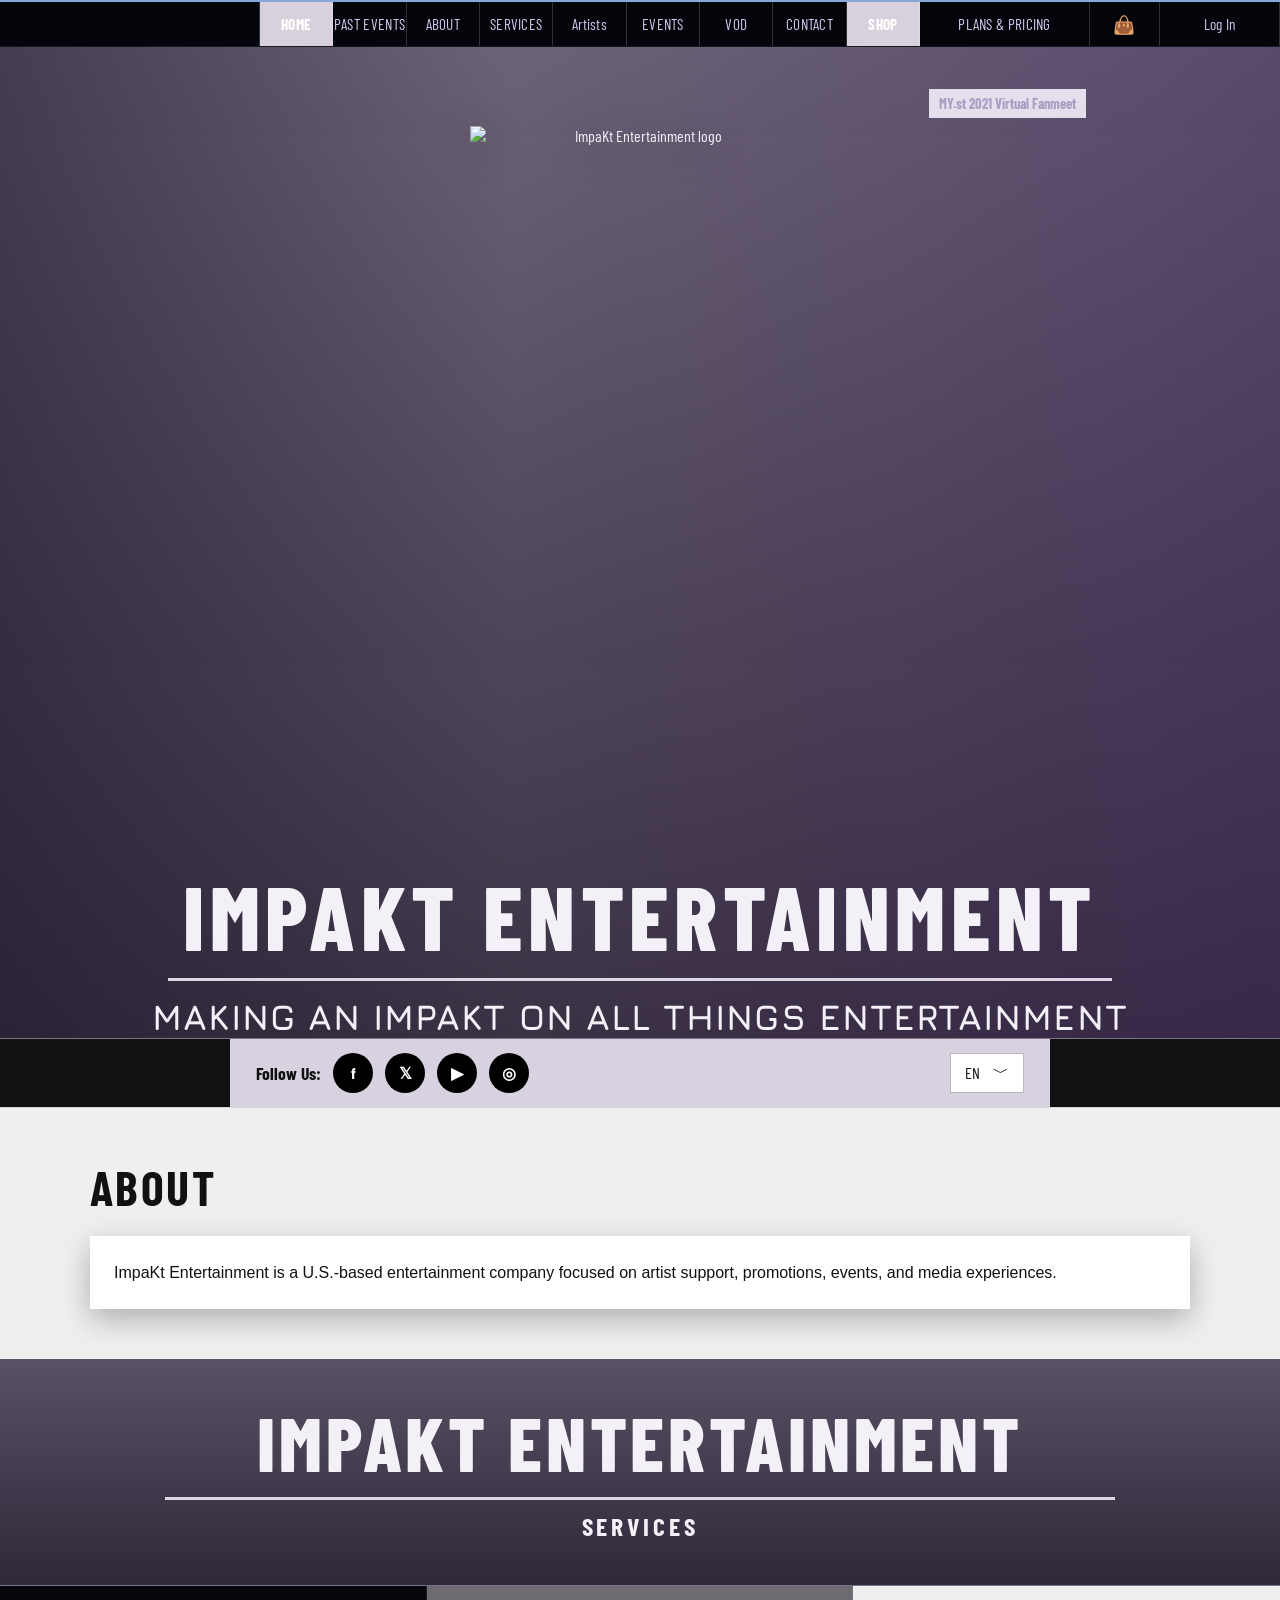
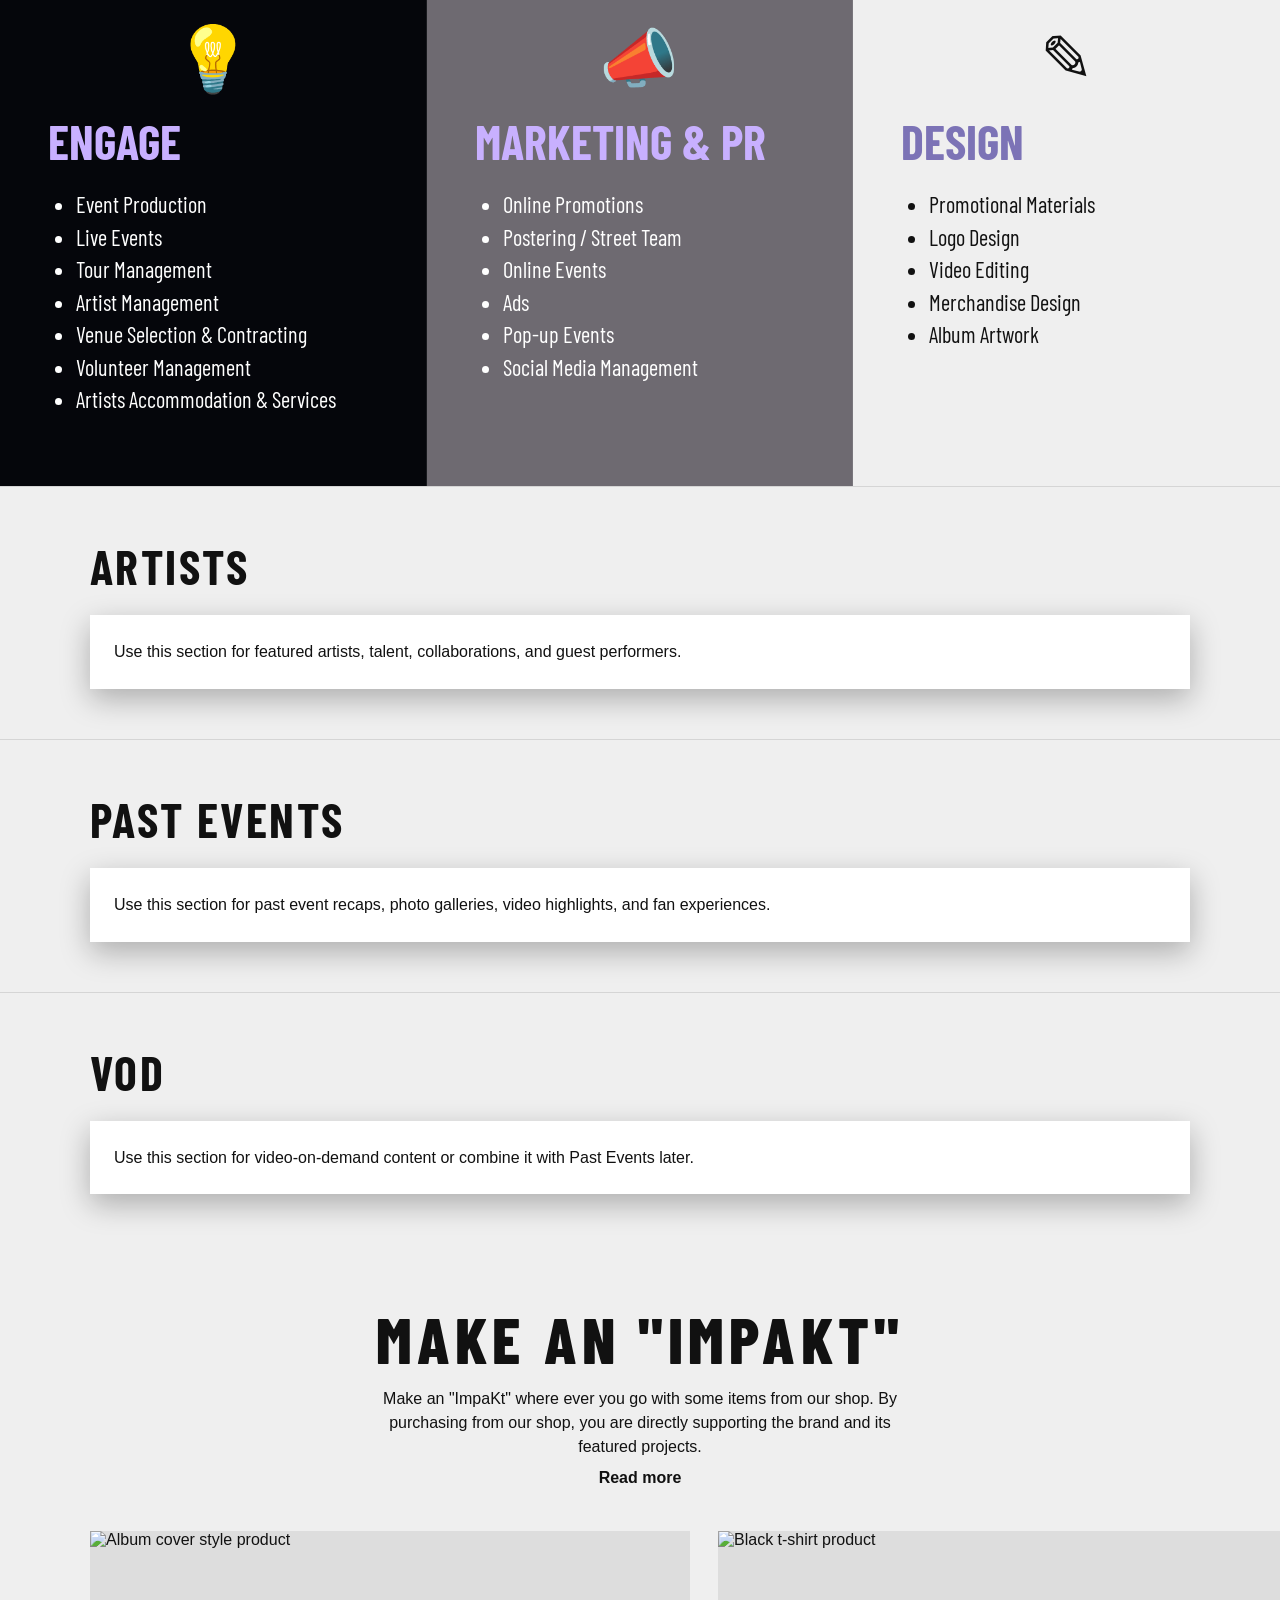
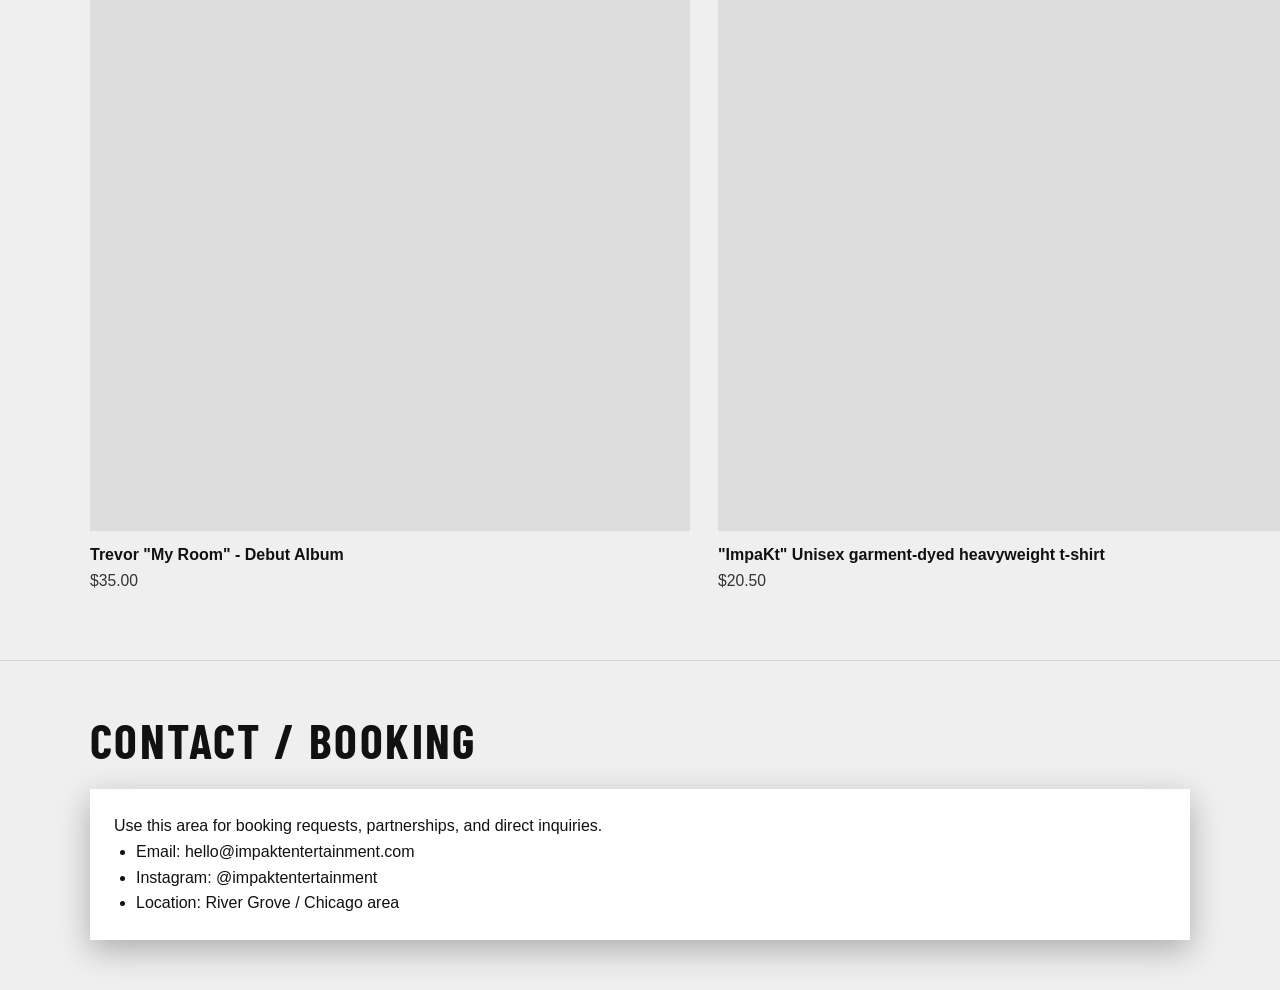
==== index.html @ 6715704d "Add files via upload" ====
<!DOCTYPE html>
<html lang="en">
<head>
  <meta charset="UTF-8" />
  <meta name="viewport" content="width=device-width, initial-scale=1.0" />
  <title>ImpaKt Entertainment</title>
  <meta name="description" content="ImpaKt Entertainment website closely matched to the original design and updated with the official logo." />
  <link rel="preconnect" href="https://fonts.googleapis.com">
  <link rel="preconnect" href="https://fonts.gstatic.com" crossorigin>
  <link href="https://fonts.googleapis.com/css2?family=Barlow+Condensed:wght@400;600;700;800&family=Jura:wght@500;700&display=swap" rel="stylesheet">
  <style>
    :root {
      --panel: #05060b;
      --panel-2: #6c6870;
      --text: #f3f0f7;
      --purple: #c8b0ff;
      --purple-soft: #d7c8ef;
      --border: rgba(255,255,255,0.18);
      --shadow: 0 10px 30px rgba(0,0,0,0.28);
    }
    * { box-sizing: border-box; margin: 0; padding: 0; }
    html { scroll-behavior: smooth; }
    body { font-family: 'Barlow Condensed', Arial, sans-serif; background: #111; color: var(--text); }
    a { color: inherit; text-decoration: none; }
    img { display: block; max-width: 100%; }
    .skip-link { position: absolute; left: 12px; top: -48px; background: white; color: black; padding: 8px 12px; z-index: 1000; }
    .skip-link:focus { top: 12px; }

    .topbar {
      position: sticky; top: 0; z-index: 50; background: rgba(5, 6, 11, 0.98); border-top: 2px solid #87a7d8;
      border-bottom: 1px solid rgba(255,255,255,0.08);
    }
    .nav-row {
      display: grid; grid-template-columns: 260px repeat(9, minmax(0, 1fr)) 170px 70px 120px; min-height: 44px; align-items: stretch;
    }
    .nav-spacer { border-right: 1px solid var(--border); }
    .nav-link, .nav-icon {
      display: flex; align-items: center; justify-content: center; border-right: 1px solid var(--border);
      text-transform: uppercase; letter-spacing: 0.02em; font-size: 0.95rem; color: var(--purple-soft); min-height: 44px;
    }
    .nav-link.small-case { text-transform: none; }
    .nav-link.active { background: #d8d0dd; color: #ffffff; font-weight: 700; }
    .nav-icon { font-size: 1.1rem; }

    .hero {
      position: relative; min-height: 640px;
      background: linear-gradient(rgba(205,185,233,0.45), rgba(116,88,145,0.34)), url('https://picsum.photos/seed/impakt-concert-style/1800/900') center/cover no-repeat;
      border-bottom: 1px solid rgba(255,255,255,0.15); overflow: hidden;
    }
    .hero::after {
      content: ""; position: absolute; inset: 0; background: linear-gradient(90deg, rgba(33,28,46,0.48), rgba(255,255,255,0.04) 40%, rgba(66,39,96,0.34)); pointer-events: none;
    }
    .hero-inner {
      position: relative; z-index: 1; max-width: 1200px; margin: 0 auto; padding: 42px 24px 0; display: flex; flex-direction: column; align-items: center; text-align: center;
    }
    .badge {
      align-self: flex-end; margin-right: 130px; background: rgba(240,235,248,0.92); color: #a9a0c2; font-size: 0.9rem; padding: 6px 10px; font-weight: 700;
    }
    .official-logo {
      margin-top: 8px; width: 340px; max-width: 70vw; filter: drop-shadow(0 8px 18px rgba(0,0,0,0.3));
    }
    .hero h1 {
      margin-top: 26px; font-size: clamp(4rem, 7vw, 6.3rem); line-height: 0.98; letter-spacing: 0.06em; text-transform: uppercase; font-weight: 800;
    }
    .hero-rule { width: min(970px, 82%); height: 3px; background: rgba(239,232,247,0.9); margin: 18px auto 14px; }
    .hero-tag {
      font-family: 'Jura', sans-serif; font-size: clamp(1.4rem, 2.8vw, 3rem); letter-spacing: 0.03em; text-transform: uppercase; font-weight: 700;
    }

    .social-bar {
      max-width: 820px; margin: 0 auto; background: #d8d1df; color: #111; display: flex; align-items: center; justify-content: space-between; padding: 14px 26px;
    }
    .social-group { display: flex; align-items: center; gap: 12px; font-size: 1.1rem; font-weight: 700; }
    .social-icon { width: 40px; height: 40px; border-radius: 50%; background: #000; color: white; display: grid; place-items: center; font-size: 1rem; }
    .lang {
      padding: 8px 14px; border: 1px solid rgba(0,0,0,0.28); min-width: 74px; display: flex; justify-content: space-between; align-items: center; background: white; font-size: 1rem;
    }

    .section-hero {
      background: linear-gradient(rgba(205,185,233,0.38), rgba(116,88,145,0.32)), url('https://picsum.photos/seed/impakt-concert-section/1800/500') center/cover no-repeat;
      text-align: center; padding: 36px 24px 44px; border-bottom: 1px solid rgba(255,255,255,0.2);
    }
    .section-hero h2 { font-size: clamp(3.4rem, 6vw, 5.4rem); text-transform: uppercase; letter-spacing: 0.05em; font-weight: 800; }
    .section-hero .line { width: min(950px, 82%); height: 3px; margin: 10px auto; background: rgba(239,232,247,0.9); }
    .section-hero .label { font-size: clamp(1.3rem, 2vw, 2rem); text-transform: uppercase; letter-spacing: 0.15em; font-weight: 700; }

    .services-grid { display: grid; grid-template-columns: repeat(3, 1fr); }
    .service-col { min-height: 500px; padding: 38px 48px 46px; display: flex; flex-direction: column; align-items: center; text-align: left; border-right: 1px solid rgba(255,255,255,0.08); }
    .service-col:last-child { border-right: 0; }
    .service-col.dark { background: #05060b; color: white; }
    .service-col.mid { background: #6e6a71; color: white; }
    .service-col.light { background: #efefef; color: #111; }
    .service-icon { font-size: 4rem; line-height: 1; margin-bottom: 24px; }
    .service-col h3 { font-size: 3rem; text-transform: uppercase; font-weight: 700; color: var(--purple); margin-bottom: 18px; align-self: flex-start; }
    .service-col.light h3 { color: #7c73b6; }
    .service-col ul { padding-left: 28px; font-size: 1.4rem; line-height: 1.45; align-self: flex-start; }

    .content-section { background: #efefef; color: #111; padding: 56px 24px 70px; }
    .content-wrap { max-width: 1100px; margin: 0 auto; }
    .shop-head { text-align: center; margin-bottom: 44px; }
    .shop-head h2 { font-size: clamp(3rem, 5vw, 4.8rem); font-weight: 800; letter-spacing: 0.08em; text-transform: uppercase; }
    .shop-head p { font-family: Arial, sans-serif; max-width: 520px; margin: 10px auto 0; font-size: 1rem; line-height: 1.5; }
    .shop-head strong { display: inline-block; margin-top: 10px; font-family: Arial, sans-serif; }
    .product-grid { display: grid; grid-template-columns: repeat(4, 1fr); gap: 28px; }
    .product { font-family: Arial, sans-serif; }
    .product img { width: 100%; aspect-ratio: 1 / 1; object-fit: cover; background: #ddd; }
    .product h3 { font-size: 1rem; line-height: 1.45; margin-top: 12px; }
    .product p { margin-top: 6px; font-size: 0.98rem; color: #333; }

    .simple-section { background: #efefef; color: #111; padding: 50px 24px; border-top: 1px solid #d5d5d5; }
    .simple-section h2 { max-width: 1100px; margin: 0 auto 20px; font-size: 3rem; text-transform: uppercase; letter-spacing: 0.05em; }
    .simple-panel { max-width: 1100px; margin: 0 auto; font-family: Arial, sans-serif; background: white; padding: 24px; box-shadow: var(--shadow); }
    .simple-panel p, .simple-panel li { font-size: 1rem; line-height: 1.6; }
    .simple-panel ul { padding-left: 22px; }

    @media (max-width: 1200px) {
      .nav-row { grid-template-columns: 180px repeat(9, minmax(0, 1fr)) 150px 60px 90px; }
      .nav-link, .nav-icon { font-size: 0.8rem; }
    }
    @media (max-width: 980px) {
      .nav-row { display: flex; flex-wrap: wrap; }
      .nav-spacer { display: none; }
      .nav-link, .nav-icon { flex: 1 1 120px; border-bottom: 1px solid var(--border); }
      .hero { min-height: 540px; }
      .badge { align-self: center; margin-right: 0; }
      .services-grid, .product-grid { grid-template-columns: 1fr 1fr; }
    }
    @media (max-width: 680px) {
      .services-grid, .product-grid { grid-template-columns: 1fr; }
      .service-col { min-height: auto; }
      .social-bar { flex-direction: column; gap: 14px; }
    }
  </style>
</head>
<body>
  <a class="skip-link" href="#main">Skip to content</a>
  <header class="topbar">
    <nav class="nav-row" aria-label="Primary navigation">
      <div class="nav-spacer"></div>
      <a class="nav-link active" href="#home">Home</a>
      <a class="nav-link" href="#past-events">Past Events</a>
      <a class="nav-link" href="#about">About</a>
      <a class="nav-link" href="#services">Services</a>
      <a class="nav-link small-case" href="#artists">Artists</a>
      <a class="nav-link" href="#events">Events</a>
      <a class="nav-link" href="#vod">VOD</a>
      <a class="nav-link" href="#contact">Contact</a>
      <a class="nav-link active" style="background:#d8d0dd;color:#fff;" href="#shop">Shop</a>
      <a class="nav-link" href="#pricing">Plans & Pricing</a>
      <a class="nav-icon" href="#cart" aria-label="Shopping bag">👜</a>
      <a class="nav-link small-case" href="#login">Log In</a>
    </nav>
  </header>

  <main id="main">
    <section class="hero" id="home">
      <div class="hero-inner">
        <div class="badge">MY.st 2021 Virtual Fanmeet</div>
        <img class="official-logo" src="shkfdbku.jpg" alt="ImpaKt Entertainment logo" width="1280" height="720">
        <h1>ImpaKt Entertainment</h1>
        <div class="hero-rule"></div>
        <div class="hero-tag">Making an ImpaKt on all things entertainment</div>
      </div>
    </section>

    <div class="social-bar">
      <div class="social-group">
        <span>Follow Us:</span>
        <span class="social-icon">f</span>
        <span class="social-icon">𝕏</span>
        <span class="social-icon">▶</span>
        <span class="social-icon">◎</span>
      </div>
      <div class="lang">EN <span>﹀</span></div>
    </div>

    <section class="simple-section" id="about">
      <h2>About</h2>
      <div class="simple-panel"><p>ImpaKt Entertainment is a U.S.-based entertainment company focused on artist support, promotions, events, and media experiences.</p></div>
    </section>

    <section class="section-hero" id="services">
      <h2>ImpaKt Entertainment</h2>
      <div class="line"></div>
      <div class="label">Services</div>
    </section>

    <section class="services-grid">
      <article class="service-col dark">
        <div class="service-icon">💡</div>
        <h3>Engage</h3>
        <ul><li>Event Production</li><li>Live Events</li><li>Tour Management</li><li>Artist Management</li><li>Venue Selection & Contracting</li><li>Volunteer Management</li><li>Artists Accommodation & Services</li></ul>
      </article>
      <article class="service-col mid">
        <div class="service-icon">📣</div>
        <h3>Marketing & PR</h3>
        <ul><li>Online Promotions</li><li>Postering / Street Team</li><li>Online Events</li><li>Ads</li><li>Pop-up Events</li><li>Social Media Management</li></ul>
      </article>
      <article class="service-col light">
        <div class="service-icon">✎</div>
        <h3>Design</h3>
        <ul><li>Promotional Materials</li><li>Logo Design</li><li>Video Editing</li><li>Merchandise Design</li><li>Album Artwork</li></ul>
      </article>
    </section>

    <section class="simple-section" id="artists">
      <h2>Artists</h2>
      <div class="simple-panel"><p>Use this section for featured artists, talent, collaborations, and guest performers.</p></div>
    </section>

    <section class="simple-section" id="past-events">
      <h2>Past Events</h2>
      <div class="simple-panel"><p>Use this section for past event recaps, photo galleries, video highlights, and fan experiences.</p></div>
    </section>

    <section class="simple-section" id="vod">
      <h2>VOD</h2>
      <div class="simple-panel"><p>Use this section for video-on-demand content or combine it with Past Events later.</p></div>
    </section>

    <section class="content-section" id="shop">
      <div class="content-wrap">
        <div class="shop-head">
          <h2>Make an "ImpaKt"</h2>
          <p>Make an "ImpaKt" where ever you go with some items from our shop. By purchasing from our shop, you are directly supporting the brand and its featured projects.</p>
          <strong>Read more</strong>
        </div>
        <div class="product-grid">
          <article class="product"><img src="https://picsum.photos/seed/impakt-album/600/600" alt="Album cover style product" width="600" height="600" loading="lazy"><h3>Trevor "My Room" - Debut Album</h3><p>$35.00</p></article>
          <article class="product"><img src="https://picsum.photos/seed/impakt-shirt/600/600" alt="Black t-shirt product" width="600" height="600" loading="lazy"><h3>"ImpaKt" Unisex garment-dyed heavyweight t-shirt</h3><p>$20.50</p></article>
          <article class="product"><img src="https://picsum.photos/seed/impakt-bag/600/600" alt="Tote bag product" width="600" height="600" loading="lazy"><h3>Eco Tote Bag</h3><p>$18.00</p></article>
          <article class="product"><img src="https://picsum.photos/seed/impakt-jacket/600/600" alt="Black jacket product" width="600" height="600" loading="lazy"><h3>"IMPAKT" Embroidered Champion Packable Jacket</h3><p>$49.00</p></article>
        </div>
      </div>
    </section>

    <section class="simple-section" id="contact">
      <h2>Contact / Booking</h2>
      <div class="simple-panel">
        <p>Use this area for booking requests, partnerships, and direct inquiries.</p>
        <ul><li>Email: hello@impaktentertainment.com</li><li>Instagram: @impaktentertainment</li><li>Location: River Grove / Chicago area</li></ul>
      </div>
    </section>
  </main>
</body>
</html>
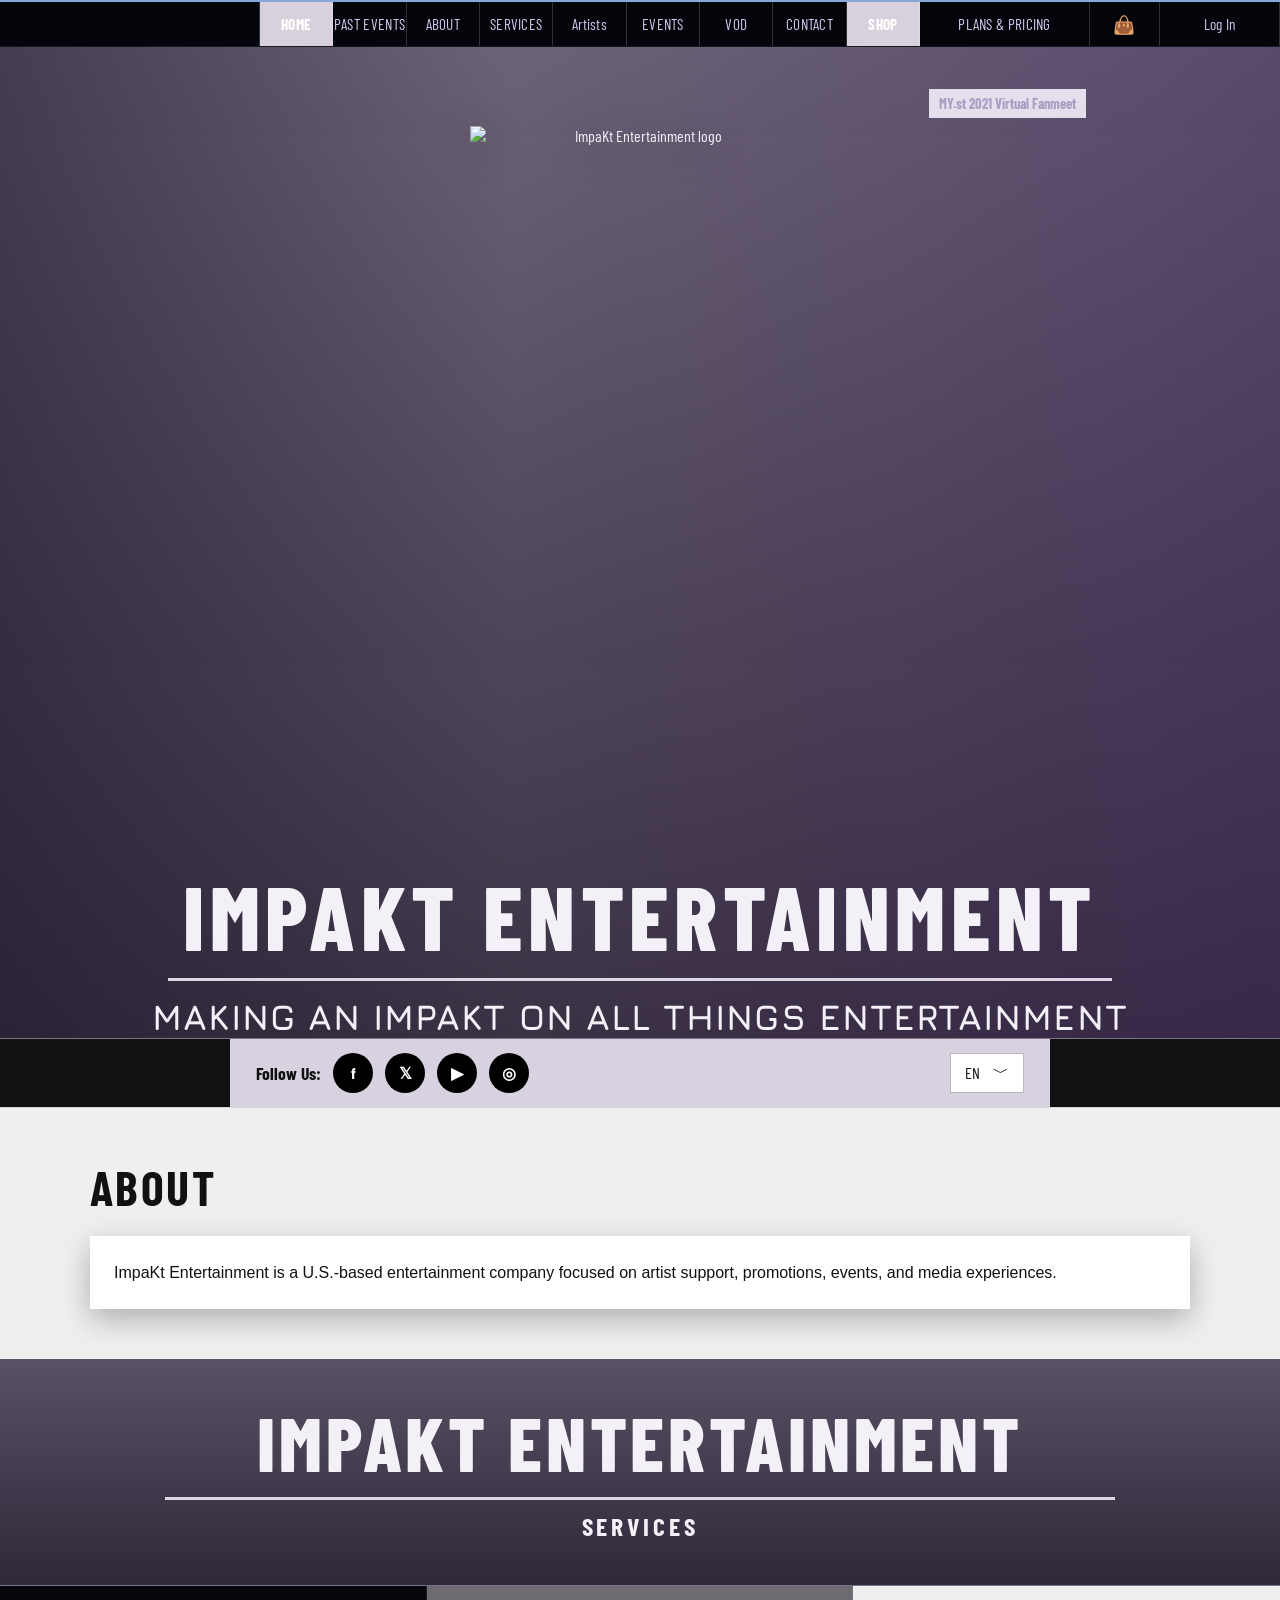
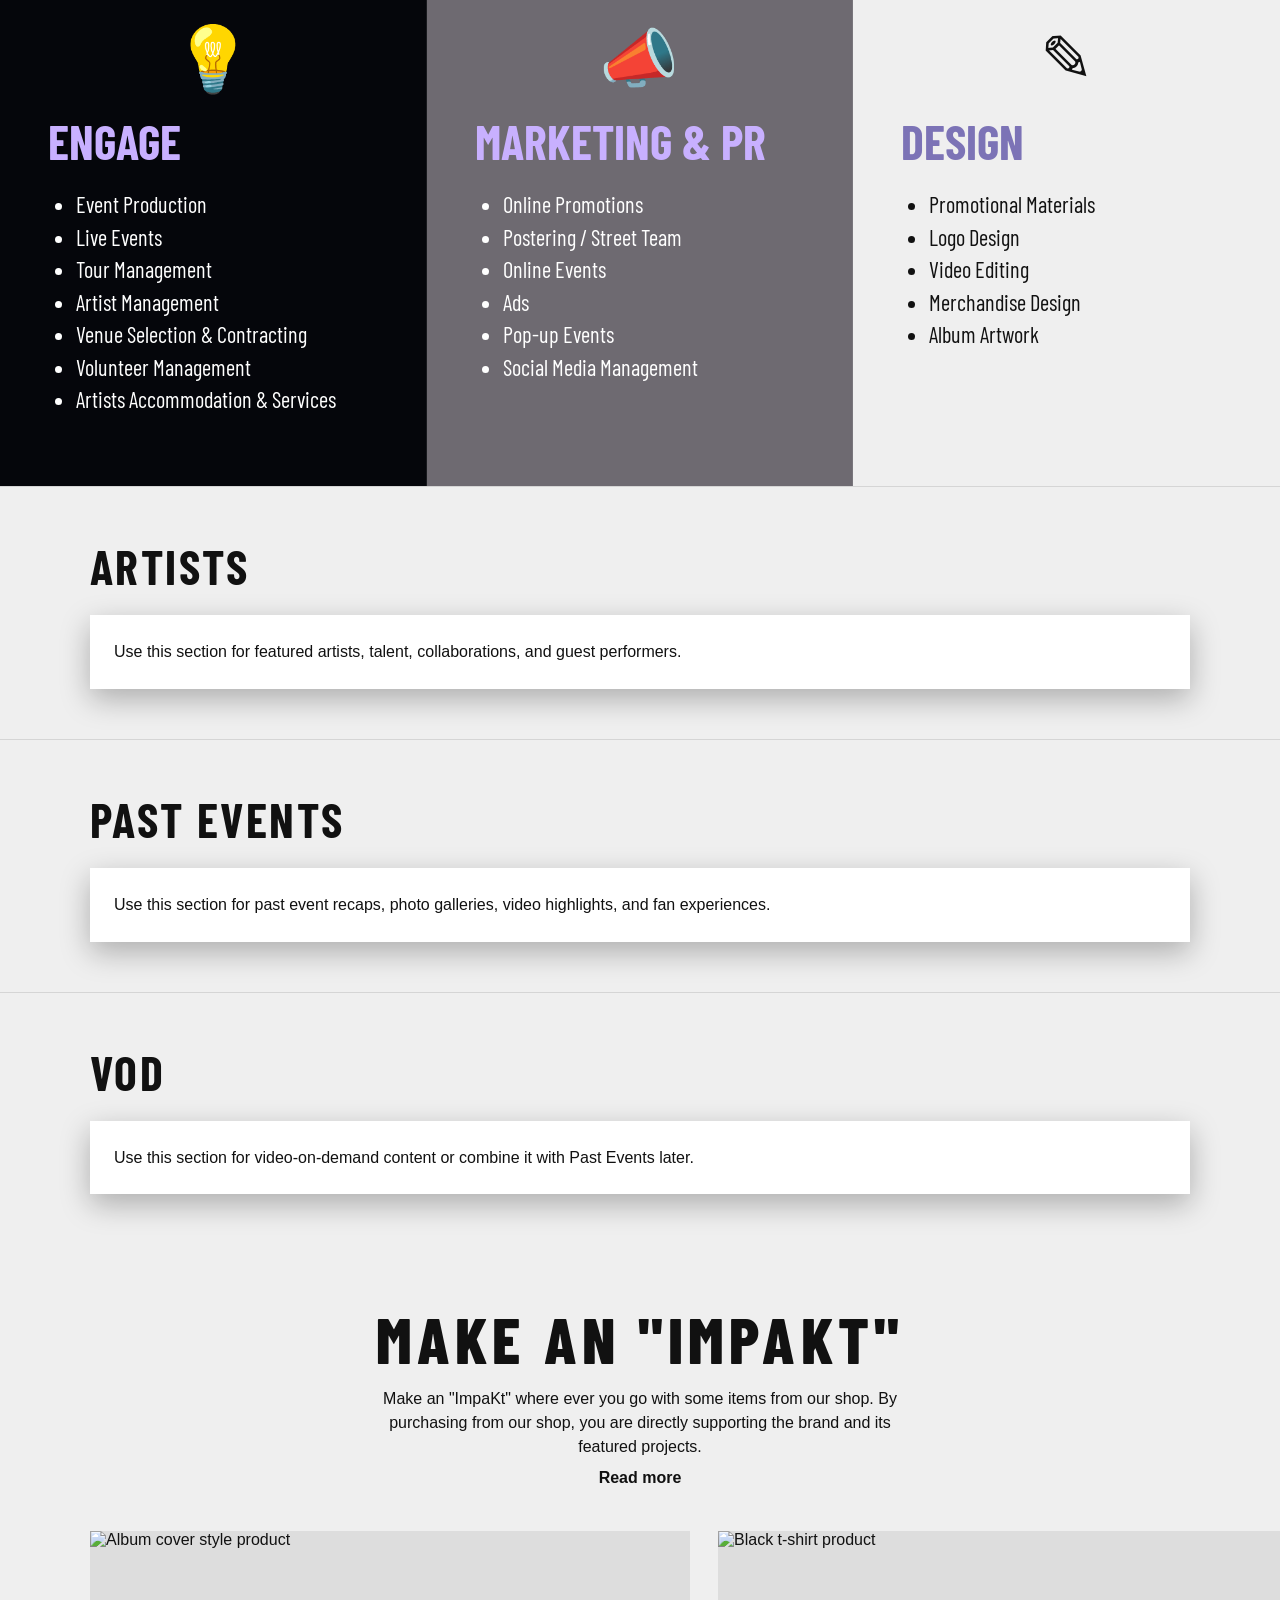
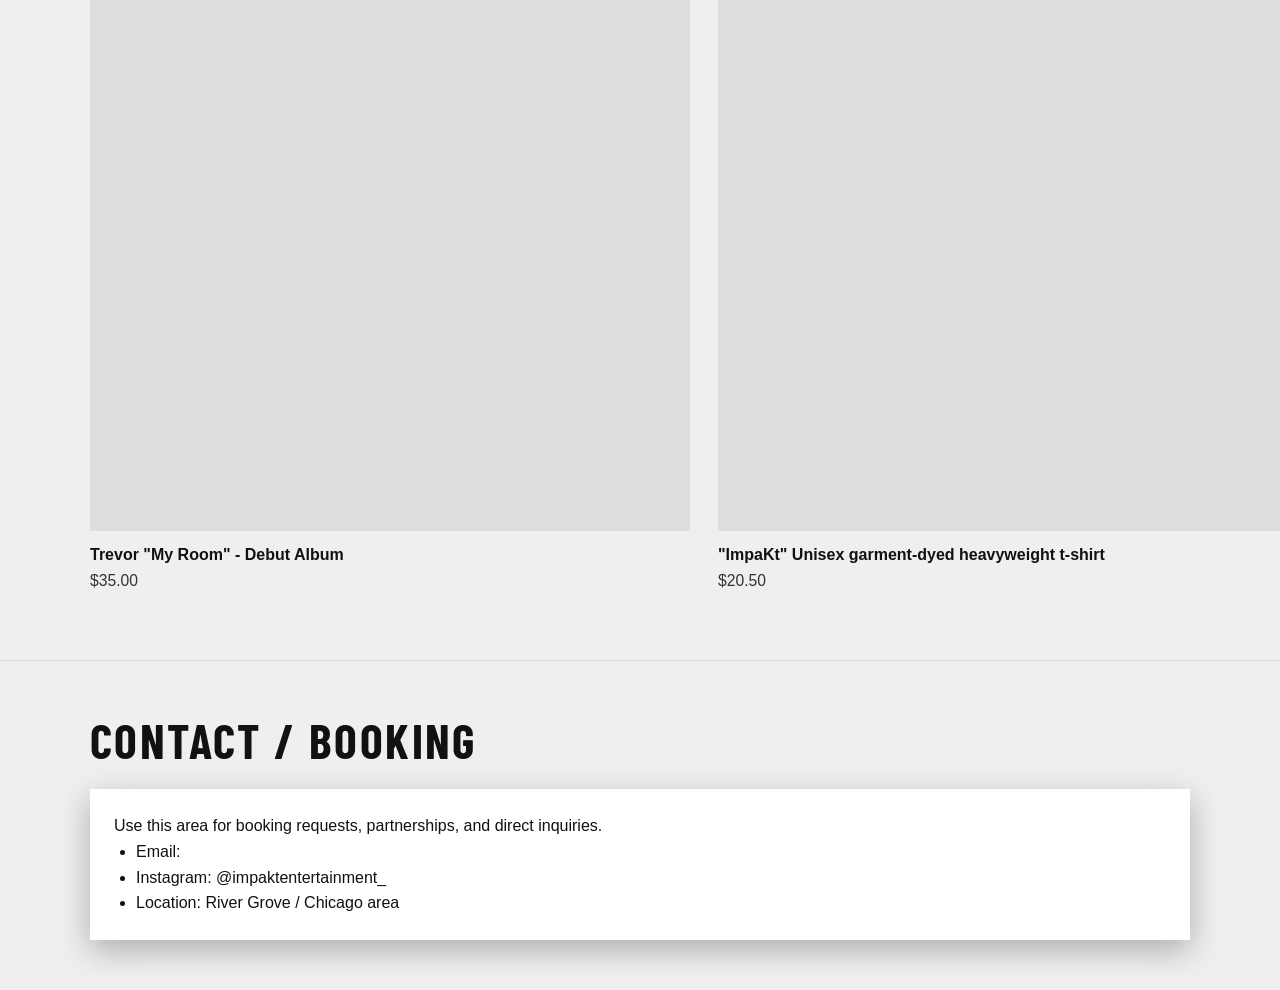
==== commit f39f4b7d: "Update index.html" ====
--- a/index.html
+++ b/index.html
@@ -238,9 +238,9 @@
       <h2>Contact / Booking</h2>
       <div class="simple-panel">
         <p>Use this area for booking requests, partnerships, and direct inquiries.</p>
-        <ul><li>Email: hello@impaktentertainment.com</li><li>Instagram: @impaktentertainment</li><li>Location: River Grove / Chicago area</li></ul>
+        <ul><li>Email: </li><li>Instagram: @impaktentertainment_</li><li>Location: River Grove / Chicago area</li></ul>
       </div>
     </section>
   </main>
 </body>
-</html>+</html>
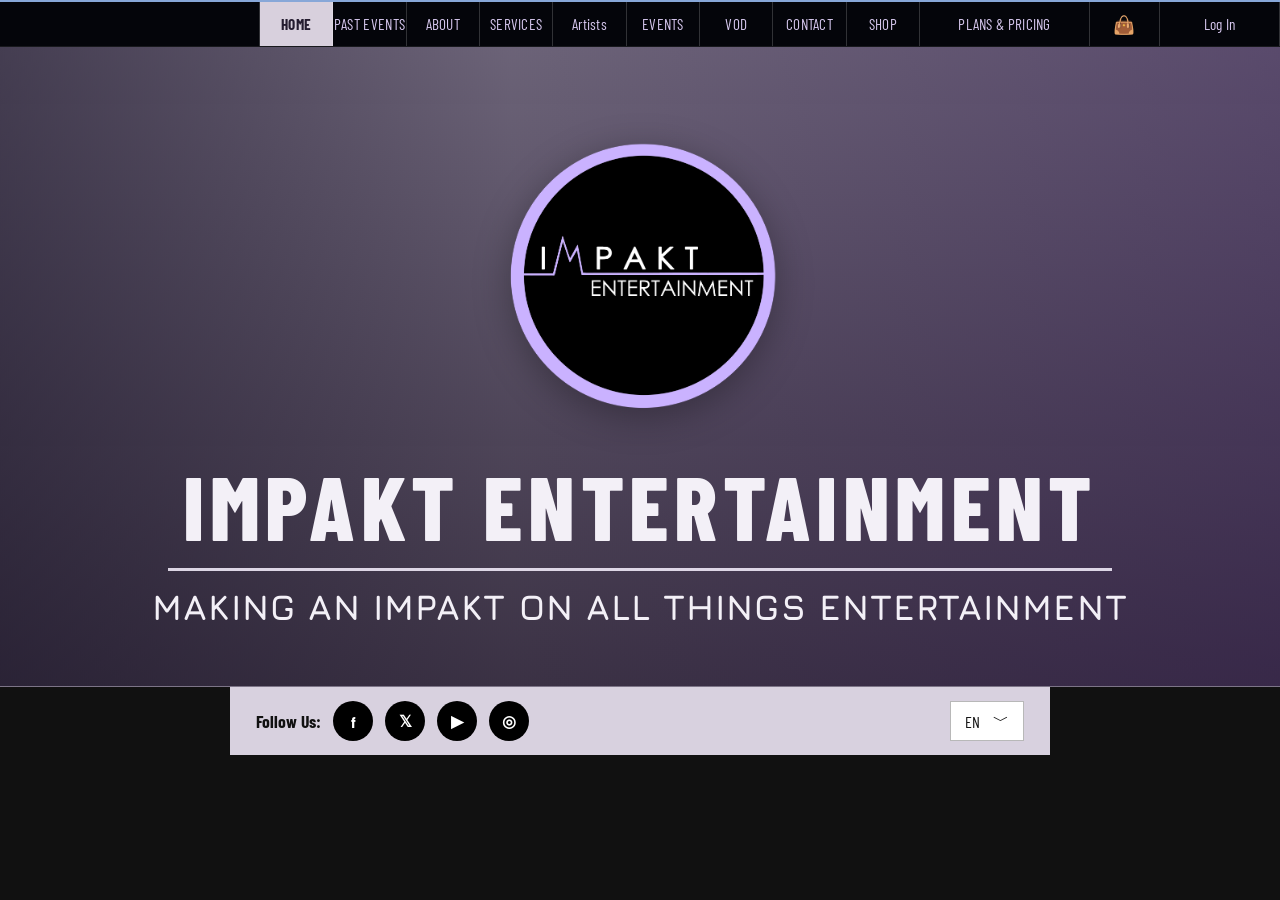
==== commit 753f83fc: "Replace broken impakt logo image with the correct logo (6ac301018319ab1bb930e217)" ====
--- a/index.html
+++ b/index.html
@@ -4,159 +4,36 @@
   <meta charset="UTF-8" />
   <meta name="viewport" content="width=device-width, initial-scale=1.0" />
   <title>ImpaKt Entertainment</title>
-  <meta name="description" content="ImpaKt Entertainment website closely matched to the original design and updated with the official logo." />
+  <meta name="description" content="ImpaKt Entertainment: artist support, promotions, events, and media experiences." />
   <link rel="preconnect" href="https://fonts.googleapis.com">
   <link rel="preconnect" href="https://fonts.gstatic.com" crossorigin>
   <link href="https://fonts.googleapis.com/css2?family=Barlow+Condensed:wght@400;600;700;800&family=Jura:wght@500;700&display=swap" rel="stylesheet">
-  <style>
-    :root {
-      --panel: #05060b;
-      --panel-2: #6c6870;
-      --text: #f3f0f7;
-      --purple: #c8b0ff;
-      --purple-soft: #d7c8ef;
-      --border: rgba(255,255,255,0.18);
-      --shadow: 0 10px 30px rgba(0,0,0,0.28);
-    }
-    * { box-sizing: border-box; margin: 0; padding: 0; }
-    html { scroll-behavior: smooth; }
-    body { font-family: 'Barlow Condensed', Arial, sans-serif; background: #111; color: var(--text); }
-    a { color: inherit; text-decoration: none; }
-    img { display: block; max-width: 100%; }
-    .skip-link { position: absolute; left: 12px; top: -48px; background: white; color: black; padding: 8px 12px; z-index: 1000; }
-    .skip-link:focus { top: 12px; }
-
-    .topbar {
-      position: sticky; top: 0; z-index: 50; background: rgba(5, 6, 11, 0.98); border-top: 2px solid #87a7d8;
-      border-bottom: 1px solid rgba(255,255,255,0.08);
-    }
-    .nav-row {
-      display: grid; grid-template-columns: 260px repeat(9, minmax(0, 1fr)) 170px 70px 120px; min-height: 44px; align-items: stretch;
-    }
-    .nav-spacer { border-right: 1px solid var(--border); }
-    .nav-link, .nav-icon {
-      display: flex; align-items: center; justify-content: center; border-right: 1px solid var(--border);
-      text-transform: uppercase; letter-spacing: 0.02em; font-size: 0.95rem; color: var(--purple-soft); min-height: 44px;
-    }
-    .nav-link.small-case { text-transform: none; }
-    .nav-link.active { background: #d8d0dd; color: #ffffff; font-weight: 700; }
-    .nav-icon { font-size: 1.1rem; }
-
-    .hero {
-      position: relative; min-height: 640px;
-      background: linear-gradient(rgba(205,185,233,0.45), rgba(116,88,145,0.34)), url('https://picsum.photos/seed/impakt-concert-style/1800/900') center/cover no-repeat;
-      border-bottom: 1px solid rgba(255,255,255,0.15); overflow: hidden;
-    }
-    .hero::after {
-      content: ""; position: absolute; inset: 0; background: linear-gradient(90deg, rgba(33,28,46,0.48), rgba(255,255,255,0.04) 40%, rgba(66,39,96,0.34)); pointer-events: none;
-    }
-    .hero-inner {
-      position: relative; z-index: 1; max-width: 1200px; margin: 0 auto; padding: 42px 24px 0; display: flex; flex-direction: column; align-items: center; text-align: center;
-    }
-    .badge {
-      align-self: flex-end; margin-right: 130px; background: rgba(240,235,248,0.92); color: #a9a0c2; font-size: 0.9rem; padding: 6px 10px; font-weight: 700;
-    }
-    .official-logo {
-      margin-top: 8px; width: 340px; max-width: 70vw; filter: drop-shadow(0 8px 18px rgba(0,0,0,0.3));
-    }
-    .hero h1 {
-      margin-top: 26px; font-size: clamp(4rem, 7vw, 6.3rem); line-height: 0.98; letter-spacing: 0.06em; text-transform: uppercase; font-weight: 800;
-    }
-    .hero-rule { width: min(970px, 82%); height: 3px; background: rgba(239,232,247,0.9); margin: 18px auto 14px; }
-    .hero-tag {
-      font-family: 'Jura', sans-serif; font-size: clamp(1.4rem, 2.8vw, 3rem); letter-spacing: 0.03em; text-transform: uppercase; font-weight: 700;
-    }
-
-    .social-bar {
-      max-width: 820px; margin: 0 auto; background: #d8d1df; color: #111; display: flex; align-items: center; justify-content: space-between; padding: 14px 26px;
-    }
-    .social-group { display: flex; align-items: center; gap: 12px; font-size: 1.1rem; font-weight: 700; }
-    .social-icon { width: 40px; height: 40px; border-radius: 50%; background: #000; color: white; display: grid; place-items: center; font-size: 1rem; }
-    .lang {
-      padding: 8px 14px; border: 1px solid rgba(0,0,0,0.28); min-width: 74px; display: flex; justify-content: space-between; align-items: center; background: white; font-size: 1rem;
-    }
-
-    .section-hero {
-      background: linear-gradient(rgba(205,185,233,0.38), rgba(116,88,145,0.32)), url('https://picsum.photos/seed/impakt-concert-section/1800/500') center/cover no-repeat;
-      text-align: center; padding: 36px 24px 44px; border-bottom: 1px solid rgba(255,255,255,0.2);
-    }
-    .section-hero h2 { font-size: clamp(3.4rem, 6vw, 5.4rem); text-transform: uppercase; letter-spacing: 0.05em; font-weight: 800; }
-    .section-hero .line { width: min(950px, 82%); height: 3px; margin: 10px auto; background: rgba(239,232,247,0.9); }
-    .section-hero .label { font-size: clamp(1.3rem, 2vw, 2rem); text-transform: uppercase; letter-spacing: 0.15em; font-weight: 700; }
-
-    .services-grid { display: grid; grid-template-columns: repeat(3, 1fr); }
-    .service-col { min-height: 500px; padding: 38px 48px 46px; display: flex; flex-direction: column; align-items: center; text-align: left; border-right: 1px solid rgba(255,255,255,0.08); }
-    .service-col:last-child { border-right: 0; }
-    .service-col.dark { background: #05060b; color: white; }
-    .service-col.mid { background: #6e6a71; color: white; }
-    .service-col.light { background: #efefef; color: #111; }
-    .service-icon { font-size: 4rem; line-height: 1; margin-bottom: 24px; }
-    .service-col h3 { font-size: 3rem; text-transform: uppercase; font-weight: 700; color: var(--purple); margin-bottom: 18px; align-self: flex-start; }
-    .service-col.light h3 { color: #7c73b6; }
-    .service-col ul { padding-left: 28px; font-size: 1.4rem; line-height: 1.45; align-self: flex-start; }
-
-    .content-section { background: #efefef; color: #111; padding: 56px 24px 70px; }
-    .content-wrap { max-width: 1100px; margin: 0 auto; }
-    .shop-head { text-align: center; margin-bottom: 44px; }
-    .shop-head h2 { font-size: clamp(3rem, 5vw, 4.8rem); font-weight: 800; letter-spacing: 0.08em; text-transform: uppercase; }
-    .shop-head p { font-family: Arial, sans-serif; max-width: 520px; margin: 10px auto 0; font-size: 1rem; line-height: 1.5; }
-    .shop-head strong { display: inline-block; margin-top: 10px; font-family: Arial, sans-serif; }
-    .product-grid { display: grid; grid-template-columns: repeat(4, 1fr); gap: 28px; }
-    .product { font-family: Arial, sans-serif; }
-    .product img { width: 100%; aspect-ratio: 1 / 1; object-fit: cover; background: #ddd; }
-    .product h3 { font-size: 1rem; line-height: 1.45; margin-top: 12px; }
-    .product p { margin-top: 6px; font-size: 0.98rem; color: #333; }
-
-    .simple-section { background: #efefef; color: #111; padding: 50px 24px; border-top: 1px solid #d5d5d5; }
-    .simple-section h2 { max-width: 1100px; margin: 0 auto 20px; font-size: 3rem; text-transform: uppercase; letter-spacing: 0.05em; }
-    .simple-panel { max-width: 1100px; margin: 0 auto; font-family: Arial, sans-serif; background: white; padding: 24px; box-shadow: var(--shadow); }
-    .simple-panel p, .simple-panel li { font-size: 1rem; line-height: 1.6; }
-    .simple-panel ul { padding-left: 22px; }
-
-    @media (max-width: 1200px) {
-      .nav-row { grid-template-columns: 180px repeat(9, minmax(0, 1fr)) 150px 60px 90px; }
-      .nav-link, .nav-icon { font-size: 0.8rem; }
-    }
-    @media (max-width: 980px) {
-      .nav-row { display: flex; flex-wrap: wrap; }
-      .nav-spacer { display: none; }
-      .nav-link, .nav-icon { flex: 1 1 120px; border-bottom: 1px solid var(--border); }
-      .hero { min-height: 540px; }
-      .badge { align-self: center; margin-right: 0; }
-      .services-grid, .product-grid { grid-template-columns: 1fr 1fr; }
-    }
-    @media (max-width: 680px) {
-      .services-grid, .product-grid { grid-template-columns: 1fr; }
-      .service-col { min-height: auto; }
-      .social-bar { flex-direction: column; gap: 14px; }
-    }
-  </style>
+  <link rel="stylesheet" href="/styles.css">
 </head>
 <body>
   <a class="skip-link" href="#main">Skip to content</a>
   <header class="topbar">
     <nav class="nav-row" aria-label="Primary navigation">
       <div class="nav-spacer"></div>
-      <a class="nav-link active" href="#home">Home</a>
-      <a class="nav-link" href="#past-events">Past Events</a>
-      <a class="nav-link" href="#about">About</a>
-      <a class="nav-link" href="#services">Services</a>
-      <a class="nav-link small-case" href="#artists">Artists</a>
-      <a class="nav-link" href="#events">Events</a>
-      <a class="nav-link" href="#vod">VOD</a>
-      <a class="nav-link" href="#contact">Contact</a>
-      <a class="nav-link active" style="background:#d8d0dd;color:#fff;" href="#shop">Shop</a>
-      <a class="nav-link" href="#pricing">Plans & Pricing</a>
-      <a class="nav-icon" href="#cart" aria-label="Shopping bag">👜</a>
-      <a class="nav-link small-case" href="#login">Log In</a>
+      <a class="nav-link active" href="/" aria-current="page">Home</a>
+      <a class="nav-link" href="/past-events/">Past Events</a>
+      <a class="nav-link" href="/about/">About</a>
+      <a class="nav-link" href="/services/">Services</a>
+      <a class="nav-link small-case" href="/artists/">Artists</a>
+      <a class="nav-link" href="/events/">Events</a>
+      <a class="nav-link" href="/vod/">VOD</a>
+      <a class="nav-link" href="/contact/">Contact</a>
+      <a class="nav-link" href="/shop/">Shop</a>
+      <a class="nav-link" href="/pricing/">Plans & Pricing</a>
+      <a class="nav-icon" href="/cart/" aria-label="Shopping bag">👜</a>
+      <a class="nav-link small-case" href="/login/">Log In</a>
     </nav>
   </header>
 
   <main id="main">
     <section class="hero" id="home">
       <div class="hero-inner">
-        <div class="badge">MY.st 2021 Virtual Fanmeet</div>
-        <img class="official-logo" src="shkfdbku.jpg" alt="ImpaKt Entertainment logo" width="1280" height="720">
+        <img class="official-logo" src="/assets/impakt-logo.png" alt="ImpaKt Entertainment logo" width="1685" height="1682">
         <h1>ImpaKt Entertainment</h1>
         <div class="hero-rule"></div>
         <div class="hero-tag">Making an ImpaKt on all things entertainment</div>
@@ -173,74 +50,6 @@
       </div>
       <div class="lang">EN <span>﹀</span></div>
     </div>
-
-    <section class="simple-section" id="about">
-      <h2>About</h2>
-      <div class="simple-panel"><p>ImpaKt Entertainment is a U.S.-based entertainment company focused on artist support, promotions, events, and media experiences.</p></div>
-    </section>
-
-    <section class="section-hero" id="services">
-      <h2>ImpaKt Entertainment</h2>
-      <div class="line"></div>
-      <div class="label">Services</div>
-    </section>
-
-    <section class="services-grid">
-      <article class="service-col dark">
-        <div class="service-icon">💡</div>
-        <h3>Engage</h3>
-        <ul><li>Event Production</li><li>Live Events</li><li>Tour Management</li><li>Artist Management</li><li>Venue Selection & Contracting</li><li>Volunteer Management</li><li>Artists Accommodation & Services</li></ul>
-      </article>
-      <article class="service-col mid">
-        <div class="service-icon">📣</div>
-        <h3>Marketing & PR</h3>
-        <ul><li>Online Promotions</li><li>Postering / Street Team</li><li>Online Events</li><li>Ads</li><li>Pop-up Events</li><li>Social Media Management</li></ul>
-      </article>
-      <article class="service-col light">
-        <div class="service-icon">✎</div>
-        <h3>Design</h3>
-        <ul><li>Promotional Materials</li><li>Logo Design</li><li>Video Editing</li><li>Merchandise Design</li><li>Album Artwork</li></ul>
-      </article>
-    </section>
-
-    <section class="simple-section" id="artists">
-      <h2>Artists</h2>
-      <div class="simple-panel"><p>Use this section for featured artists, talent, collaborations, and guest performers.</p></div>
-    </section>
-
-    <section class="simple-section" id="past-events">
-      <h2>Past Events</h2>
-      <div class="simple-panel"><p>Use this section for past event recaps, photo galleries, video highlights, and fan experiences.</p></div>
-    </section>
-
-    <section class="simple-section" id="vod">
-      <h2>VOD</h2>
-      <div class="simple-panel"><p>Use this section for video-on-demand content or combine it with Past Events later.</p></div>
-    </section>
-
-    <section class="content-section" id="shop">
-      <div class="content-wrap">
-        <div class="shop-head">
-          <h2>Make an "ImpaKt"</h2>
-          <p>Make an "ImpaKt" where ever you go with some items from our shop. By purchasing from our shop, you are directly supporting the brand and its featured projects.</p>
-          <strong>Read more</strong>
-        </div>
-        <div class="product-grid">
-          <article class="product"><img src="https://picsum.photos/seed/impakt-album/600/600" alt="Album cover style product" width="600" height="600" loading="lazy"><h3>Trevor "My Room" - Debut Album</h3><p>$35.00</p></article>
-          <article class="product"><img src="https://picsum.photos/seed/impakt-shirt/600/600" alt="Black t-shirt product" width="600" height="600" loading="lazy"><h3>"ImpaKt" Unisex garment-dyed heavyweight t-shirt</h3><p>$20.50</p></article>
-          <article class="product"><img src="https://picsum.photos/seed/impakt-bag/600/600" alt="Tote bag product" width="600" height="600" loading="lazy"><h3>Eco Tote Bag</h3><p>$18.00</p></article>
-          <article class="product"><img src="https://picsum.photos/seed/impakt-jacket/600/600" alt="Black jacket product" width="600" height="600" loading="lazy"><h3>"IMPAKT" Embroidered Champion Packable Jacket</h3><p>$49.00</p></article>
-        </div>
-      </div>
-    </section>
-
-    <section class="simple-section" id="contact">
-      <h2>Contact / Booking</h2>
-      <div class="simple-panel">
-        <p>Use this area for booking requests, partnerships, and direct inquiries.</p>
-        <ul><li>Email: </li><li>Instagram: @impaktentertainment_</li><li>Location: River Grove / Chicago area</li></ul>
-      </div>
-    </section>
   </main>
 </body>
 </html>
--- a/styles.css
+++ b/styles.css
@@ -0,0 +1,126 @@
+:root {
+  --panel: #05060b;
+  --panel-2: #6c6870;
+  --text: #f3f0f7;
+  --purple: #c8b0ff;
+  --purple-soft: #d7c8ef;
+  --border: rgba(255,255,255,0.18);
+  --shadow: 0 10px 30px rgba(0,0,0,0.28);
+}
+* { box-sizing: border-box; margin: 0; padding: 0; }
+html { scroll-behavior: smooth; }
+body { font-family: 'Barlow Condensed', Arial, sans-serif; background: #111; color: var(--text); }
+a { color: inherit; text-decoration: none; }
+img { display: block; max-width: 100%; }
+.skip-link { position: absolute; left: 12px; top: -48px; background: white; color: black; padding: 8px 12px; z-index: 1000; }
+.skip-link:focus { top: 12px; }
+
+.topbar {
+  position: sticky; top: 0; z-index: 50; background: rgba(5, 6, 11, 0.98); border-top: 2px solid #87a7d8;
+  border-bottom: 1px solid rgba(255,255,255,0.08);
+}
+.nav-row {
+  display: grid; grid-template-columns: 260px repeat(9, minmax(0, 1fr)) 170px 70px 120px; min-height: 44px; align-items: stretch;
+}
+.nav-spacer { border-right: 1px solid var(--border); }
+.nav-link, .nav-icon {
+  display: flex; align-items: center; justify-content: center; border-right: 1px solid var(--border);
+  text-transform: uppercase; letter-spacing: 0.02em; font-size: 0.95rem; color: var(--purple-soft); min-height: 44px;
+}
+.nav-link.small-case { text-transform: none; }
+.nav-link.active, .nav-icon.active { background: #d8d0dd; color: #241c30; font-weight: 700; }
+.nav-icon { font-size: 1.1rem; }
+
+.hero {
+  position: relative; min-height: 640px;
+  background: linear-gradient(rgba(205,185,233,0.45), rgba(116,88,145,0.34)), url('https://picsum.photos/seed/impakt-concert-style/1800/900') center/cover no-repeat;
+  border-bottom: 1px solid rgba(255,255,255,0.15); overflow: hidden;
+}
+.hero::after {
+  content: ""; position: absolute; inset: 0; background: linear-gradient(90deg, rgba(33,28,46,0.48), rgba(255,255,255,0.04) 40%, rgba(66,39,96,0.34)); pointer-events: none;
+}
+.hero-inner {
+  position: relative; z-index: 1; max-width: 1200px; margin: 0 auto; padding: 42px 24px 0; display: flex; flex-direction: column; align-items: center; text-align: center;
+}
+.badge {
+  align-self: flex-end; margin-right: 130px; background: rgba(240,235,248,0.92); color: #a9a0c2; font-size: 0.9rem; padding: 6px 10px; font-weight: 700;
+}
+.official-logo {
+  margin-top: 8px; width: 340px; height: auto; max-width: 70vw; filter: drop-shadow(0 8px 18px rgba(0,0,0,0.3));
+}
+.hero h1 {
+  margin-top: 26px; font-size: clamp(4rem, 7vw, 6.3rem); line-height: 0.98; letter-spacing: 0.06em; text-transform: uppercase; font-weight: 800;
+}
+.hero-rule { width: min(970px, 82%); height: 3px; background: rgba(239,232,247,0.9); margin: 18px auto 14px; }
+.hero-tag {
+  font-family: 'Jura', sans-serif; font-size: clamp(1.4rem, 2.8vw, 3rem); letter-spacing: 0.03em; text-transform: uppercase; font-weight: 700;
+}
+
+.social-bar {
+  max-width: 820px; margin: 0 auto; background: #d8d1df; color: #111; display: flex; align-items: center; justify-content: space-between; padding: 14px 26px;
+}
+.social-group { display: flex; align-items: center; gap: 12px; font-size: 1.1rem; font-weight: 700; }
+.social-icon { width: 40px; height: 40px; border-radius: 50%; background: #000; color: white; display: grid; place-items: center; font-size: 1rem; }
+.lang {
+  padding: 8px 14px; border: 1px solid rgba(0,0,0,0.28); min-width: 74px; display: flex; justify-content: space-between; align-items: center; background: white; font-size: 1rem;
+}
+
+.section-hero {
+  background: linear-gradient(rgba(205,185,233,0.38), rgba(116,88,145,0.32)), url('https://picsum.photos/seed/impakt-concert-section/1800/500') center/cover no-repeat;
+  text-align: center; padding: 36px 24px 44px; border-bottom: 1px solid rgba(255,255,255,0.2);
+}
+.section-hero h1, .section-hero h2 { font-size: clamp(3.4rem, 6vw, 5.4rem); text-transform: uppercase; letter-spacing: 0.05em; font-weight: 800; }
+.section-hero .line { width: min(950px, 82%); height: 3px; margin: 10px auto; background: rgba(239,232,247,0.9); }
+.section-hero .label { font-size: clamp(1.3rem, 2vw, 2rem); text-transform: uppercase; letter-spacing: 0.15em; font-weight: 700; }
+
+.services-grid { display: grid; grid-template-columns: repeat(3, 1fr); }
+.service-col { min-height: 500px; padding: 38px 48px 46px; display: flex; flex-direction: column; align-items: center; text-align: left; border-right: 1px solid rgba(255,255,255,0.08); }
+.service-col:last-child { border-right: 0; }
+.service-col.dark { background: #05060b; color: white; }
+.service-col.mid { background: #6e6a71; color: white; }
+.service-col.light { background: #efefef; color: #111; }
+.service-icon { font-size: 4rem; line-height: 1; margin-bottom: 24px; }
+.service-col h3 { font-size: 3rem; text-transform: uppercase; font-weight: 700; color: var(--purple); margin-bottom: 18px; align-self: flex-start; }
+.service-col.light h3 { color: #7c73b6; }
+.service-col ul { padding-left: 28px; font-size: 1.4rem; line-height: 1.45; align-self: flex-start; }
+
+.content-section { background: #efefef; color: #111; padding: 56px 24px 70px; }
+.content-wrap { max-width: 1100px; margin: 0 auto; }
+.shop-head { text-align: center; margin-bottom: 44px; }
+.shop-head h1, .shop-head h2 { font-size: clamp(3rem, 5vw, 4.8rem); font-weight: 800; letter-spacing: 0.08em; text-transform: uppercase; }
+.shop-head p { font-family: Arial, sans-serif; max-width: 520px; margin: 10px auto 0; font-size: 1rem; line-height: 1.5; }
+.shop-head strong { display: inline-block; margin-top: 10px; font-family: Arial, sans-serif; }
+.product-grid { display: grid; grid-template-columns: repeat(4, 1fr); gap: 28px; }
+.product { font-family: Arial, sans-serif; }
+.product img { width: 100%; aspect-ratio: 1 / 1; object-fit: cover; background: #ddd; }
+.product h3 { font-size: 1rem; line-height: 1.45; margin-top: 12px; }
+.product p { margin-top: 6px; font-size: 0.98rem; color: #333; }
+
+.simple-section { background: #efefef; color: #111; padding: 50px 24px; border-top: 1px solid #d5d5d5; }
+.simple-section h1, .simple-section h2 { max-width: 1100px; margin: 0 auto 20px; font-size: 3rem; text-transform: uppercase; letter-spacing: 0.05em; }
+.simple-panel { max-width: 1100px; margin: 0 auto; font-family: Arial, sans-serif; background: white; padding: 24px; box-shadow: var(--shadow); }
+.simple-panel p, .simple-panel li { font-size: 1rem; line-height: 1.6; }
+.simple-panel ul { padding-left: 22px; }
+
+@media (max-width: 1200px) {
+  .nav-row { grid-template-columns: 180px repeat(9, minmax(0, 1fr)) 150px 60px 90px; }
+  .nav-link, .nav-icon { font-size: 0.8rem; }
+}
+@media (max-width: 980px) {
+  .nav-row { display: flex; flex-wrap: wrap; }
+  .nav-spacer { display: none; }
+  .nav-link, .nav-icon { flex: 1 1 120px; border-bottom: 1px solid var(--border); }
+  .hero { min-height: 540px; }
+  .badge { align-self: center; margin-right: 0; }
+  .services-grid, .product-grid { grid-template-columns: 1fr 1fr; }
+}
+@media (max-width: 680px) {
+  .services-grid, .product-grid { grid-template-columns: 1fr; }
+  .service-col { min-height: auto; }
+  .social-bar { flex-direction: column; gap: 14px; }
+}
+
+main { min-height: calc(100vh - 47px); }
+.nav-link:hover, .nav-icon:hover { background: #38303f; color: var(--text); }
+.nav-link:focus-visible, .nav-icon:focus-visible { outline: 2px solid var(--purple); outline-offset: -3px; }
+.simple-panel a { color: #61508a; text-decoration: underline; }
